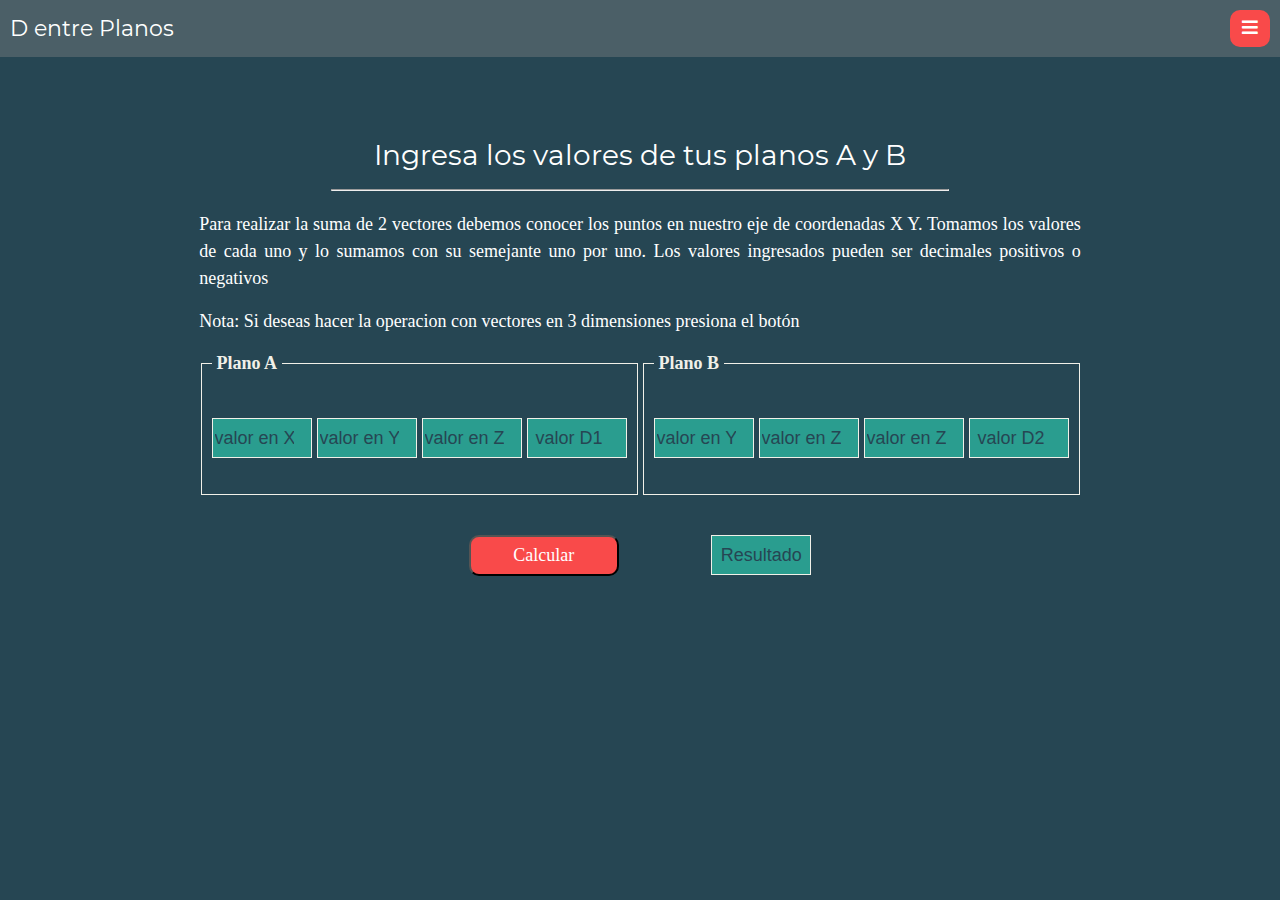
==== D_Planos.html @ eb05b864 "Diseño + Funcional 1 (sin contenido)" ====
<!DOCTYPE html>
<html lang="en" dir="ltr">
  <head>
    <meta charset="utf-8">
    <meta name="viewport" content="width=device-width, initial-scale=1.0">
    <title>Distancia entre planos</title>
    <link rel="stylesheet" href="./css/main.css">
    <link rel="stylesheet" href="./css/all.css">
    <link rel="stylesheet" href="./css/general.css">

  </head>
  <body>
        <header class="cabecera">
          <h5>D entre Planos</h5>
          <span class="btn"><a id="d-menu" href="#"><i class="fas fa-bars"></i></a></span>
        </header>

    <main>
          <div class="principal">
                <article class="Intro">
                  <h3>Ingresa los valores de tus planos A y B</h3>
                  <hr>
                  <p>
                    Para realizar la suma de 2 vectores
                    debemos conocer los puntos en nuestro
                    eje de coordenadas X Y. Tomamos los
                    valores de cada uno y lo sumamos con su
                    semejante uno por uno.
                    Los valores ingresados pueden ser decimales
                    positivos o negativos
                  </p>
                  <br>
                  <p>Nota: Si deseas hacer la operacion con vectores
                  en 3 dimensiones presiona el botón</p>
                </article>

                <form class="formulario planos">
                  <fieldset>
                      <legend>Plano A</legend>
                      <input type="number" id="box1" name="" class="caja" placeholder="valor en X" value="">
                      <input type="number" id="box2" name="" class="caja" placeholder="valor en Y" value="">
                      <input type="number" id="box3" name="" class="caja"  placeholder="valor en Z" value="">
                      <input type="number" id="box4" name="" class="caja" placeholder="valor D1" value="">
                  </fieldset>

                  <fieldset>
                      <legend>Plano B</legend>
                      <input type="number" id="box5" name="" class="caja" placeholder="valor en Y" value="">
                      <input type="number" id="box6" name="" class="caja"  placeholder="valor en Z" value="">
                      <input type="number" id="box7" name="" class="caja"  placeholder="valor en Z" value="">
                      <input type="number" id="box8" name="" class="caja"  placeholder="valor D2" value="">
                  </fieldset>

                  <fieldset>
                  <button type="button" name="button" id="calcula" onclick="Distancia()" class="btn">Calcular</button>
                  <input type="text" readonly placeholder="Resultado" id="resultado" name="resultado" class="caja" value="">
                  </fieldset>
                </form>
          </div>
    </main>

    <aside id="menu">
          <nav>
            <ul>
              <li><a href="Suma_V.html">Suma de Vectores</a></li>
              <li><a href="Resta_V.html">Resta de Vectores</a></li>
              <li><a href="Producto_P.html">Producto Punto</a></li>
              <li><a href="Producto_C.html">Producto Cruz</a></li>
              <li><a href="Escalar_V.html">Escalar por un Vector</a></li>
              <li><a href="Modulo_V.html">Módulo Vector</a></li>
              <li><a href="#">Planos</a>
                <ul class="sub">
                  <li><a href="dP_Planos.html">Distancia de un punto al Plano</a></li>
                  <li><a href="D_Planos.html">Distancia entre Planos</a></li>
                </ul>
              </li>
              <li><a href="#">Ayuda</a></li>
            </ul>
          </nav>
    </aside>

    <script type="text/javascript" src="./js/main.js"></script>
  </body>
</html>
---- css/main.css ----
@font-face {
  font-family: 'Montserrat';
  src: url('../assets/Fuentes/Montserrat-Regular.ttf');
}

/*Reset CSS*/
html, body, div, span, applet, object, iframe,
h1, h2, h3, h4, h5, h6, p, blockquote, pre,
a, abbr, acronym, address, big, cite, code,
del, dfn, em, img, ins, kbd, q, s, samp,
small, strike, strong, sub, sup, tt, var,
b, u, i, center,
dl, dt, dd, ol, ul, li,
fieldset, form, label, legend,
table, caption, tbody, tfoot, thead, tr, th, td,
article, aside, canvas, details, embed,
figure, figcaption, footer, header, hgroup,
menu, nav, output, ruby, section, summary,
time, mark, audio, video {
	margin: 0;
	padding: 0;
	border: 0;
	font-size: 100%;
	font: inherit;
	vertical-align: baseline;
}
/* HTML5 display-role reset for older browsers */
article, aside, details, figcaption, figure,
footer, header, hgroup, menu, nav, section {
	display: block;
}
body {
	line-height: 1;
}
ol, ul {
	list-style: none;
}
a{
  text-decoration: none;
  color: inherit;
}
blockquote, q {
	quotes: none;
}
blockquote:before, blockquote:after,
q:before, q:after {
	content: '';
	content: none;
}
table {
	border-collapse: collapse;
	border-spacing: 0;
}

*{
	box-sizing: border-box;
}
/*Fin Reset CSS*/

/* ----- Variables -------- */
:root{
  /*---Fuentes---*/
  --nota: 12px;
  --cuerpo: 14px;
  --subEncabezado: 18px;
  --Titulo: 22px;
  --Encabezado: 26px;
  --Display: 30px;
  --Jumbo: 34px;
  /*---Colores---*/
  --blanco: #F1F0E8;
  --cafe: #99582a;
  --negro: #161616;
  --rojo:#f94a4a;
  --gris:#4b5f67;
  --rojoClaro:#e76f51;
  --naranja:#f4a261;
  --amarillo:#e9c46a;
  --aqua:#2a9d8f;
  --aquaOscuro:#24a797;
  --azul:#264653;
}

/*---- Estios Generales ----*/
p, a, button{
  font-family: "Comic Sans MS";
  font-size: var(--cuerpo);
  line-height: 1.5;
  color: white;
}
legend{
  font-family: "Comic Sans MS";
  font-size: var(--cuerpo);
  line-height: 1.5;
  color: var(--blanco);
  font-weight: bold;
  padding: 5px;
}
h1{
  font-family: Montserrat;
  font-size: var(--Jumbo);
  color: white;
}
h3{
  font-family: Montserrat;
  font-size: var(--Encabezado);
  color: white;
}
h5{
  font-family: Montserrat;
  font-size: var(--subEncabezado);
  color: white;
}
hr{
  width: 70%;
  margin: 20px auto;
}
.btn{
  display: block;
  text-align: center;
  width: 100px;
  border-radius: 10px;
  padding: 5px;
  background-color: var(--rojo);
}
---- css/general.css ----
body{
  background-color: var(--azul);
  position: relative;
}

.cabecera{
  background-color: var(--gris);
  padding: 10px 0;
  display: flex;
  flex-flow: row wrap;
  justify-content: space-around;
  align-items: center;
  align-content: flex-start;
}
.cabecera  > .btn{
  width: 40px;
}

.principal{
  width: 100%;
  overflow: hidden;
  padding: 20px;
  display: flex;
  flex-direction: column;
}

.Intro h3{
  text-align: center;
}
.Intro p{
  text-align: justify;
}

#btn3D, #btn2D{
  background-color: var(--rojoClaro);
  margin: 10px auto;
}
#btn2D{
  display: none;
}

.formulario{
  margin: 20px 0;
}
.formulario fieldset{
  margin: 10px 0;
  display: flex;
  flex-direction: column;
  align-items: center;
  row-gap: 5px;
  border: solid var(--blanco) 0.5px;
  padding: 10px;
}
.formulario fieldset:last-child{
  flex-flow: row wrap;
  justify-content: space-around;
  margin-top: 20px;
  border: none;
}
.formulario fieldset
.caja{
  font-size: var(--cuerpo);
  color: var(--negro);
  max-width: 70px;
  height: 24px;
  border: solid var(--blanco) 0.5px;
  background-color: var(--aqua);
  text-align: center;
}
.formulario fieldset
.caja::placeholder{
  color: var(--azul);
}
.formulario fieldset
.caja3D{
  display: none;
}

#menu{
  max-width: 0;
  height: 100vh;
  overflow: hidden;
  transition: .5s max-width;
  position: absolute;
  top: 51px;
  right: 0;
}
#menu.despliega{
  background-color: var(--aquaOscuro);
  max-width: 200px;
  overflow: visible;
}
#menu li{
  height: 40px;
  padding: 5px;
  text-align: center;
}
#menu li:hover{
  background-color: var(--rojoClaro);
}
#menu li a{
  display: inline-block;
  width: 100%;
  height: 100%;
  color: var(--negro);
}
#menu li a:hover{
  font-size: 16px;
}
#menu nav ul li .sub{
display: none;
position: absolute;
background-color: var(--naranja);
width: 120px;
}
#menu nav ul li:hover > .sub{
display: block;
margin-top: -40px;
right: 100%;
}
#menu nav ul li:hover > .sub li{
height: auto;
}

@media screen and (min-width:300px) {
  .cabecera{
    background-color: var(--gris);
    padding: 10px 10px;
    justify-content: space-between;
  }
  .formulario fieldset{
    flex-flow: row wrap;
    align-content: center;
    justify-content: center;
    column-gap: 5px;
  }
  #menu nav ul li .sub{
  width: 200px;
  }
}

@media screen and (min-width:400px) {
  .formulario{
    margin: 0;
  }
  .formulario fieldset
  .caja{
    max-width: 100px;
  }
}

@media screen and (min-width:500px) {
  :root{
    /*---Fuentes---*/
    --nota: 14px;
    --cuerpo: 18px;
    --subEncabezado: 22px;
    --Titulo: 24px;
    --Encabezado: 28px;
    --Display: 32px;
    --Jumbo: 36px;
  }
  .btn{
    width: 150px;
  }
  #menu li a:hover{
    font-size: 20px;
  }
  #menu.despliega{
    max-width: 300px;
  }
}
@media screen and (min-width:600px) {
  main{
    margin: 5vw auto;
    width: 90%;
  }
  .formulario fieldset{
    height: 150px;
  }
  .formulario fieldset:last-child{
    height: 100px;
    margin-top: 0;
  }
  .formulario fieldset
  .caja{
    height: 40px;
  }
}
@media screen and (min-width:700px) {
  main .principal{
    width: 80%;
    margin: auto;
  }
  .formulario{
    margin: 0 auto;
    display: flex;
    flex-flow: row wrap;
    column-gap: 5px;
    justify-content: center;
  }
  .formulario fieldset{
    max-width: 350px;
  }
  .formulario.planos fieldset{
    max-width: 450px;
  }
  .formulario fieldset:last-child{
    width: 100%;
  }

  .formulario fieldset
  .caja{
    max-width: 100px;
  }
}
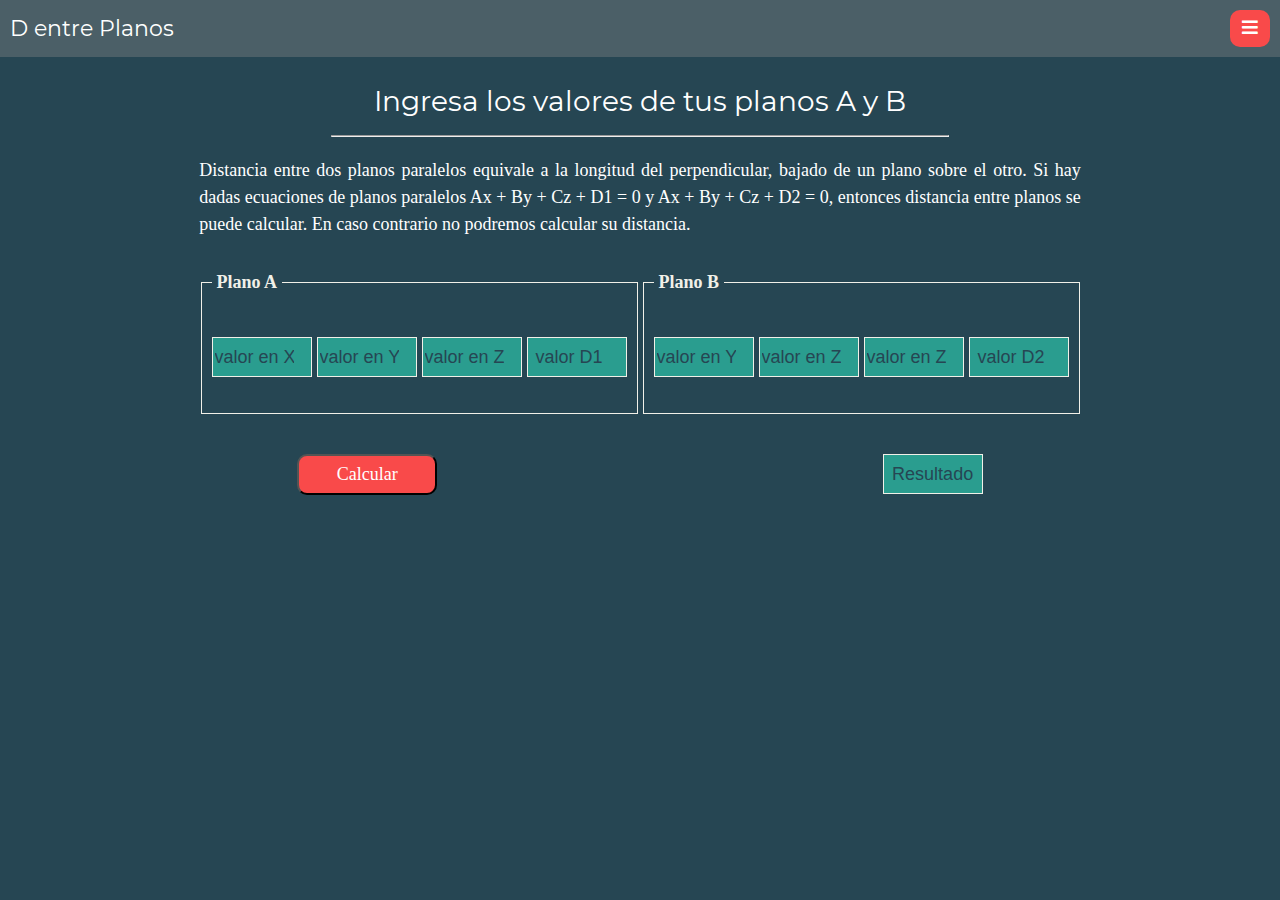
==== commit d97b0054: "Funcional (sin ayuda)" ====
--- a/D_Planos.html
+++ b/D_Planos.html
@@ -4,8 +4,8 @@
     <meta charset="utf-8">
     <meta name="viewport" content="width=device-width, initial-scale=1.0">
     <title>Distancia entre planos</title>
+    <link rel="stylesheet" href="./css/all.css">
     <link rel="stylesheet" href="./css/main.css">
-    <link rel="stylesheet" href="./css/all.css">
     <link rel="stylesheet" href="./css/general.css">
 
   </head>
@@ -21,17 +21,11 @@
                   <h3>Ingresa los valores de tus planos A y B</h3>
                   <hr>
                   <p>
-                    Para realizar la suma de 2 vectores
-                    debemos conocer los puntos en nuestro
-                    eje de coordenadas X Y. Tomamos los
-                    valores de cada uno y lo sumamos con su
-                    semejante uno por uno.
-                    Los valores ingresados pueden ser decimales
-                    positivos o negativos
+                    Distancia entre dos planos paralelos equivale a la longitud del perpendicular, bajado de un plano sobre el otro.
+                    Si hay dadas ecuaciones de planos paralelos Ax + By + Cz + D1 = 0 y Ax + By + Cz + D2 = 0,
+                    entonces distancia entre planos se puede calcular. En caso contrario no podremos calcular su distancia.
                   </p>
                   <br>
-                  <p>Nota: Si deseas hacer la operacion con vectores
-                  en 3 dimensiones presiona el botón</p>
                 </article>
 
                 <form class="formulario planos">
--- a/css/main.css
+++ b/css/main.css
@@ -116,6 +116,9 @@
   width: 70%;
   margin: 20px auto;
 }
+.linea{
+  width: 70px;
+}
 .btn{
   display: block;
   text-align: center;
@@ -124,3 +127,17 @@
   padding: 5px;
   background-color: var(--rojo);
 }
+.raiz{
+  border-top: solid black 1px;
+  border-top-width: thin;
+}
+.vector{
+  border-top: solid black;
+  border-top-style: outset;
+}
+
+.procedimiento{
+  width: 50%;
+  height: 50%;
+  background-color: var(--gris);
+}
--- a/css/general.css
+++ b/css/general.css
@@ -53,7 +53,7 @@
 }
 .formulario fieldset:last-child{
   flex-flow: row wrap;
-  justify-content: space-around;
+  justify-content: space-between;
   margin-top: 20px;
   border: none;
 }
@@ -78,7 +78,7 @@
 
 #menu{
   max-width: 0;
-  height: 100vh;
+  height: 100%;
   overflow: hidden;
   transition: .5s max-width;
   position: absolute;
@@ -86,7 +86,7 @@
   right: 0;
 }
 #menu.despliega{
-  background-color: var(--aquaOscuro);
+  background-color: var(--rojoClaro);
   max-width: 200px;
   overflow: visible;
 }
@@ -96,16 +96,17 @@
   text-align: center;
 }
 #menu li:hover{
-  background-color: var(--rojoClaro);
+  background-color: var(--naranja);
 }
 #menu li a{
   display: inline-block;
   width: 100%;
   height: 100%;
+  font-family: Montserrat;
   color: var(--negro);
 }
 #menu li a:hover{
-  font-size: 16px;
+  /* font-size: 16px; */font-weight: bold;
 }
 #menu nav ul li .sub{
 display: none;
@@ -120,6 +121,9 @@
 }
 #menu nav ul li:hover > .sub li{
 height: auto;
+}
+#menu nav ul li:hover > .sub li:hover{
+background-color: var(--rojoClaro);
 }
 
 @media screen and (min-width:300px) {
@@ -161,10 +165,11 @@
     --Jumbo: 36px;
   }
   .btn{
-    width: 150px;
-  }
+    width: 140px;
+  }
+
   #menu li a:hover{
-    font-size: 20px;
+    /* font-size: 20px; */font-weight: bold;
   }
   #menu.despliega{
     max-width: 300px;
@@ -188,6 +193,10 @@
   }
 }
 @media screen and (min-width:700px) {
+  main{
+    margin: 10px auto 0 auto;
+    overflow: hidden;
+  }
   main .principal{
     width: 80%;
     margin: auto;
@@ -200,13 +209,10 @@
     justify-content: center;
   }
   .formulario fieldset{
-    max-width: 350px;
-  }
-  .formulario.planos fieldset{
-    max-width: 450px;
+    width: auto;
   }
   .formulario fieldset:last-child{
-    width: 100%;
+    width: 90%;
   }
 
   .formulario fieldset
@@ -214,3 +220,9 @@
     max-width: 100px;
   }
 }
+@media screen and (min-width:800px) {
+
+.formulario fieldset:last-child{
+  width: 80%;
+}
+}
